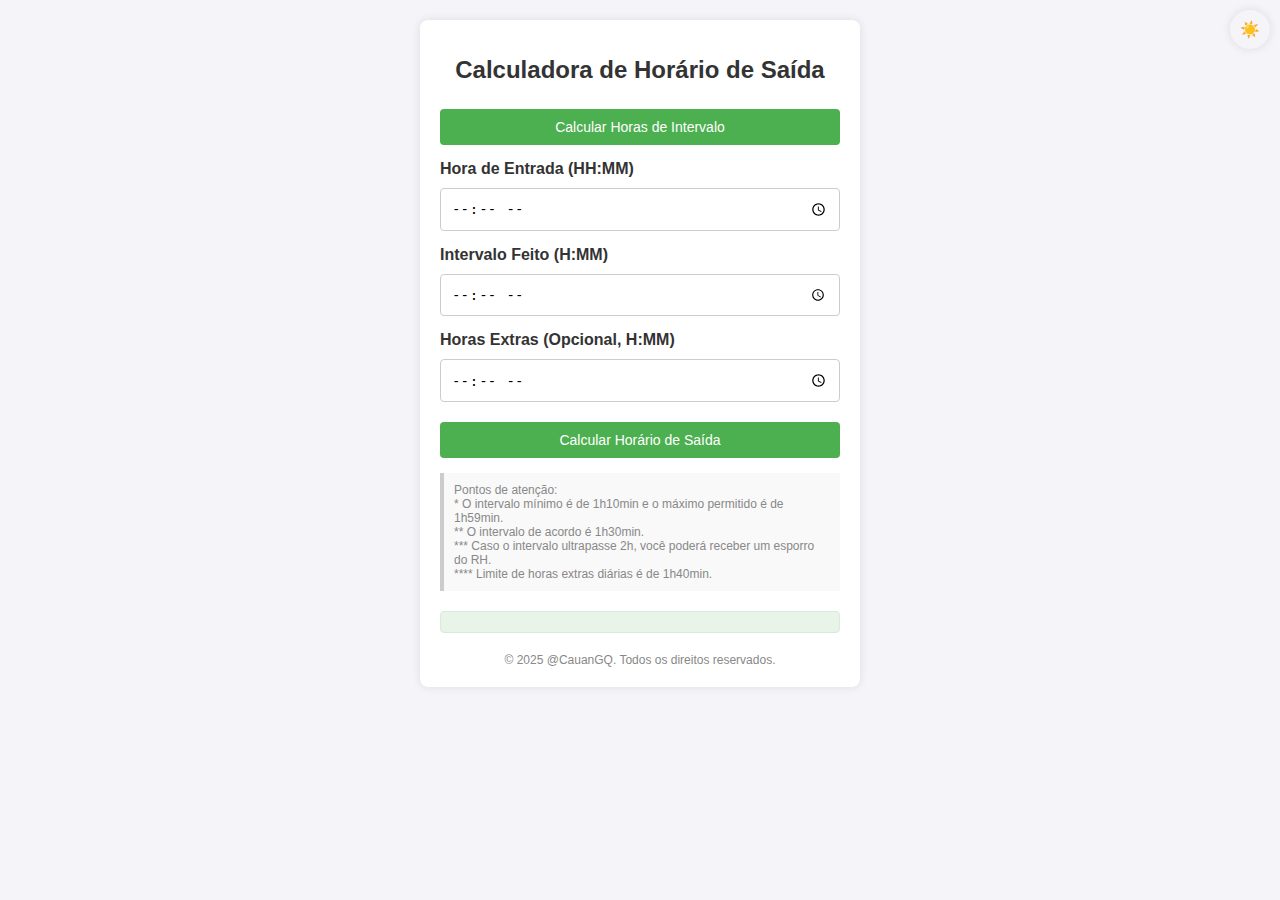
==== src/Pages/Calcular-saida/index.html @ a763ad29 "Versão 1.0" ====
<!DOCTYPE html>
<html lang="pt-BR">
<head>
    <meta charset="UTF-8">
    <meta name="viewport" content="width=device-width, initial-scale=1.0">
    <title>Calculadora de Horário de Saída</title>
    <link rel="stylesheet" href="styles.css">
    <script async src="https://pagead2.googlesyndication.com/pagead/js/adsbygoogle.js?client=ca-pub-1725283356900247"
     crossorigin="anonymous"></script>
</head>
<body class="light">

<!-- Botão de alternância de tema -->
<div class="theme-toggle" id="theme-toggle">
    <span class="light-icon">☀️</span>
    <span class="dark-icon">🌙</span>
</div>

<div class="container">
    <h1>Calculadora de Horário de Saída</h1>

    <div class="input-group">
        <button type="button" id="openPopup">Calcular Horas de Intervalo</button>
    </div>

    <form id="calcForm">
        <div class="input-group">
            <label for="horaEntrada">Hora de Entrada (HH:MM)</label>
            <input type="time" id="horaEntrada" required>
        </div>

        <div class="input-group">
            <label for="intervalo">Intervalo Feito (H:MM)</label>
            <input type="time" id="intervalo" step="60" required>
        </div>

        <div class="input-group">
            <label for="horasExtras">Horas Extras (Opcional, H:MM)</label>
            <input type="time" id="horasExtras" step="60">
        </div>

        <div class="input-group">
            <button type="submit">Calcular Horário de Saída</button>
        </div>
    </form>

    <div class="note">
        Pontos de atenção:<br>
        * O intervalo mínimo é de 1h10min e o máximo permitido é de 1h59min.<br>
        ** O intervalo de acordo é 1h30min.<br>
        *** Caso o intervalo ultrapasse 2h, você poderá receber um esporro do RH.<br>
        **** Limite de horas extras diárias é de 1h40min.<br>
    </div>

    <div class="result" id="result"></div>

    <div class="copyright">
        &copy; 2025 @CauanGQ. Todos os direitos reservados.
    </div>
</div>

<div class="overlay" id="overlay"></div>
<div class="popup" id="popup">
    <h2>Calcular Horas de Intervalo</h2>
    <label for="saidaIntervalo">Horário de Saída para Intervalo (HH:MM)</label>
    <input type="time" id="saidaIntervalo" required>

    <label for="voltaIntervalo">Horário de Volta do Intervalo (HH:MM)</label>
    <input type="time" id="voltaIntervalo" required>

    <div class="btn-group">
        <button id="calcularIntervalo">Calcular Intervalo</button>
        <button id="closePopup">Fechar</button>
    </div>

    <div id="intervaloResult"></div>
</div>

<script src="script.js"></script>

</body>
</html>
---- src/Pages/Calcular-saida/styles.css ----
body {
    font-family: Arial, sans-serif;
    background-color: #f4f4f9;
    padding: 20px;
    margin: 0;
}

.container {
    max-width: 400px;
    margin: 0 auto;
    background-color: white;
    padding: 20px;
    border-radius: 8px;
    box-shadow: 0 0 10px rgba(0, 0, 0, 0.1);
    overflow: hidden; /* Para evitar que inputs saiam do contêiner */
}

h1 {
    text-align: center;
    margin-bottom: 20px;
    font-size: 24px;
}

.input-group {
    margin-bottom: 15px;
}

label {
    display: block;
    font-weight: bold;
    margin-bottom: 5px;
}

input, button {
    width: 100%;
    box-sizing: border-box; /* Garante que padding e borda sejam considerados no tamanho */
    padding: 10px;
    margin-top: 5px;
    border: 1px solid #ccc;
    border-radius: 4px;
    font-size: 14px;
}

button {
    background-color: #4CAF50;
    color: white;
    border: none;
    cursor: pointer;
}

button:hover {
    background-color: #45a049;
}

.result {
    text-align: center;
    font-size: 18px;
    margin-top: 20px;
    padding: 10px;
    border-radius: 4px;
    background-color: #e7f4e7;
    border: 1px solid #d4edda;
}

.note {
    font-size: 12px;
    color: #888;
    margin-bottom: 20px;
    text-align: left;
    padding: 10px;
    background-color: #f9f9f9;
    border-left: 4px solid #ccc;
}

.popup {
    display: none;
    position: fixed;
    top: 50%;
    left: 50%;
    transform: translate(-50%, -50%);
    background-color: white;
    border: 1px solid #ccc;
    padding: 20px;
    z-index: 10;
    box-shadow: 0 0 10px rgba(0, 0, 0, 0.5);
    border-radius: 8px;
}

.popup input {
    margin-bottom: 10px;
}

.popup button {
    width: auto;
}

.overlay {
    display: none;
    position: fixed;
    top: 0;
    left: 0;
    width: 100%;
    height: 100%;
    background-color: rgba(0, 0, 0, 0.5);
    z-index: 5;
}

.btn-group {
    display: flex;
    justify-content: space-between;
}

.copyright {
    text-align: center;
    margin-top: 20px;
    font-size: 12px;
    color: #888;
}

.theme-toggle {
    position: absolute;
    top: 10px;
    right: 10px;
    cursor: pointer;
    display: flex;
    align-items: center;
    justify-content: center;
    background-color: #f4f4f9;
    padding: 10px;
    border-radius: 50%;
    box-shadow: 0 0 10px rgba(0, 0, 0, 0.1);
}

.theme-toggle .light-icon {
    display: none;
}

.theme-toggle .dark-icon {
    display: none;
}

body.light .theme-toggle .light-icon {
    display: block;
}

body.dark .theme-toggle .dark-icon {
    display: block;
}

/* Tema Claro */
body.light {
    background-color: #f4f4f9;
    color: #333;
}

body.light .container {
    background-color: white;
}

/* Tema Escuro */
body.dark {
    background-color: #333;
    color: white;
}

body.dark .container {
    background-color: #444;
}
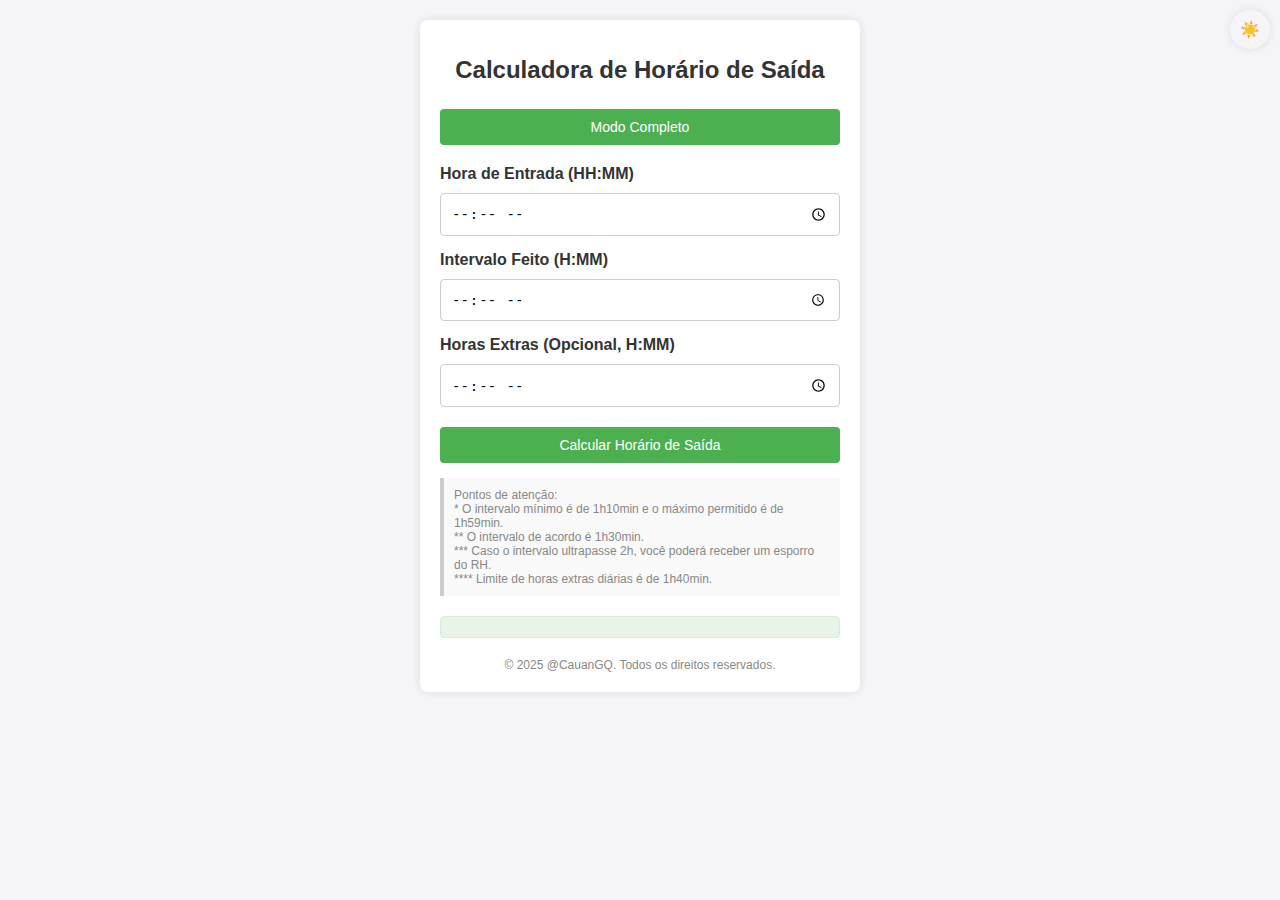
==== commit bf43c4e3: "Versão 1.1" ====
--- a/src/Pages/Calcular-saida/index.html
+++ b/src/Pages/Calcular-saida/index.html
@@ -4,6 +4,7 @@
     <meta charset="UTF-8">
     <meta name="viewport" content="width=device-width, initial-scale=1.0">
     <title>Calculadora de Horário de Saída</title>
+    <link rel="icon" type="image/png" href="Menu-Icon.webp" sizes="32x32">
     <link rel="stylesheet" href="styles.css">
     <script async src="https://pagead2.googlesyndication.com/pagead/js/adsbygoogle.js?client=ca-pub-1725283356900247"
      crossorigin="anonymous"></script>
@@ -19,8 +20,9 @@
 <div class="container">
     <h1>Calculadora de Horário de Saída</h1>
 
-    <div class="input-group">
-        <button type="button" id="openPopup">Calcular Horas de Intervalo</button>
+    <!-- Botão para alternar entre os modos de cálculo -->
+    <div class="btn-group">
+        <button id="toggleMode">Modo Completo</button>
     </div>
 
     <form id="calcForm">
@@ -29,9 +31,20 @@
             <input type="time" id="horaEntrada" required>
         </div>
 
-        <div class="input-group">
+        <div class="input-group default-mode">
             <label for="intervalo">Intervalo Feito (H:MM)</label>
             <input type="time" id="intervalo" step="60" required>
+        </div>
+
+        <!-- Campos adicionais para o modo completo -->
+        <div class="input-group full-mode hidden">
+            <label for="saidaIntervalo">Hora de Saída para Intervalo (HH:MM)</label>
+            <input type="time" id="saidaIntervalo">
+        </div>
+
+        <div class="input-group full-mode hidden">
+            <label for="retornoIntervalo">Hora de Retorno do Intervalo (HH:MM)</label>
+            <input type="time" id="retornoIntervalo">
         </div>
 
         <div class="input-group">
@@ -59,23 +72,6 @@
     </div>
 </div>
 
-<div class="overlay" id="overlay"></div>
-<div class="popup" id="popup">
-    <h2>Calcular Horas de Intervalo</h2>
-    <label for="saidaIntervalo">Horário de Saída para Intervalo (HH:MM)</label>
-    <input type="time" id="saidaIntervalo" required>
-
-    <label for="voltaIntervalo">Horário de Volta do Intervalo (HH:MM)</label>
-    <input type="time" id="voltaIntervalo" required>
-
-    <div class="btn-group">
-        <button id="calcularIntervalo">Calcular Intervalo</button>
-        <button id="closePopup">Fechar</button>
-    </div>
-
-    <div id="intervaloResult"></div>
-</div>
-
 <script src="script.js"></script>
 
 </body>
--- a/src/Pages/Calcular-saida/styles.css
+++ b/src/Pages/Calcular-saida/styles.css
@@ -1,5 +1,3 @@
-
-
 body {
     font-family: Arial, sans-serif;
     background-color: #f4f4f9;
@@ -14,7 +12,7 @@
     padding: 20px;
     border-radius: 8px;
     box-shadow: 0 0 10px rgba(0, 0, 0, 0.1);
-    overflow: hidden; /* Para evitar que inputs saiam do contêiner */
+    overflow: hidden;
 }
 
 h1 {
@@ -35,7 +33,7 @@
 
 input, button {
     width: 100%;
-    box-sizing: border-box; /* Garante que padding e borda sejam considerados no tamanho */
+    box-sizing: border-box;
     padding: 10px;
     margin-top: 5px;
     border: 1px solid #ccc;
@@ -61,6 +59,7 @@
     padding: 10px;
     border-radius: 4px;
     background-color: #e7f4e7;
+    color: #333;
     border: 1px solid #d4edda;
 }
 
@@ -74,42 +73,10 @@
     border-left: 4px solid #ccc;
 }
 
-.popup {
-    display: none;
-    position: fixed;
-    top: 50%;
-    left: 50%;
-    transform: translate(-50%, -50%);
-    background-color: white;
-    border: 1px solid #ccc;
-    padding: 20px;
-    z-index: 10;
-    box-shadow: 0 0 10px rgba(0, 0, 0, 0.5);
-    border-radius: 8px;
-}
-
-.popup input {
-    margin-bottom: 10px;
-}
-
-.popup button {
-    width: auto;
-}
-
-.overlay {
-    display: none;
-    position: fixed;
-    top: 0;
-    left: 0;
-    width: 100%;
-    height: 100%;
-    background-color: rgba(0, 0, 0, 0.5);
-    z-index: 5;
-}
-
 .btn-group {
     display: flex;
-    justify-content: space-between;
+    justify-content: center;
+    margin-bottom: 20px;
 }
 
 .copyright {
@@ -149,7 +116,6 @@
     display: block;
 }
 
-/* Tema Claro */
 body.light {
     background-color: #f4f4f9;
     color: #333;
@@ -159,7 +125,6 @@
     background-color: white;
 }
 
-/* Tema Escuro */
 body.dark {
     background-color: #333;
     color: white;
@@ -167,4 +132,8 @@
 
 body.dark .container {
     background-color: #444;
-}+}
+
+.hidden {
+    display: none;
+}
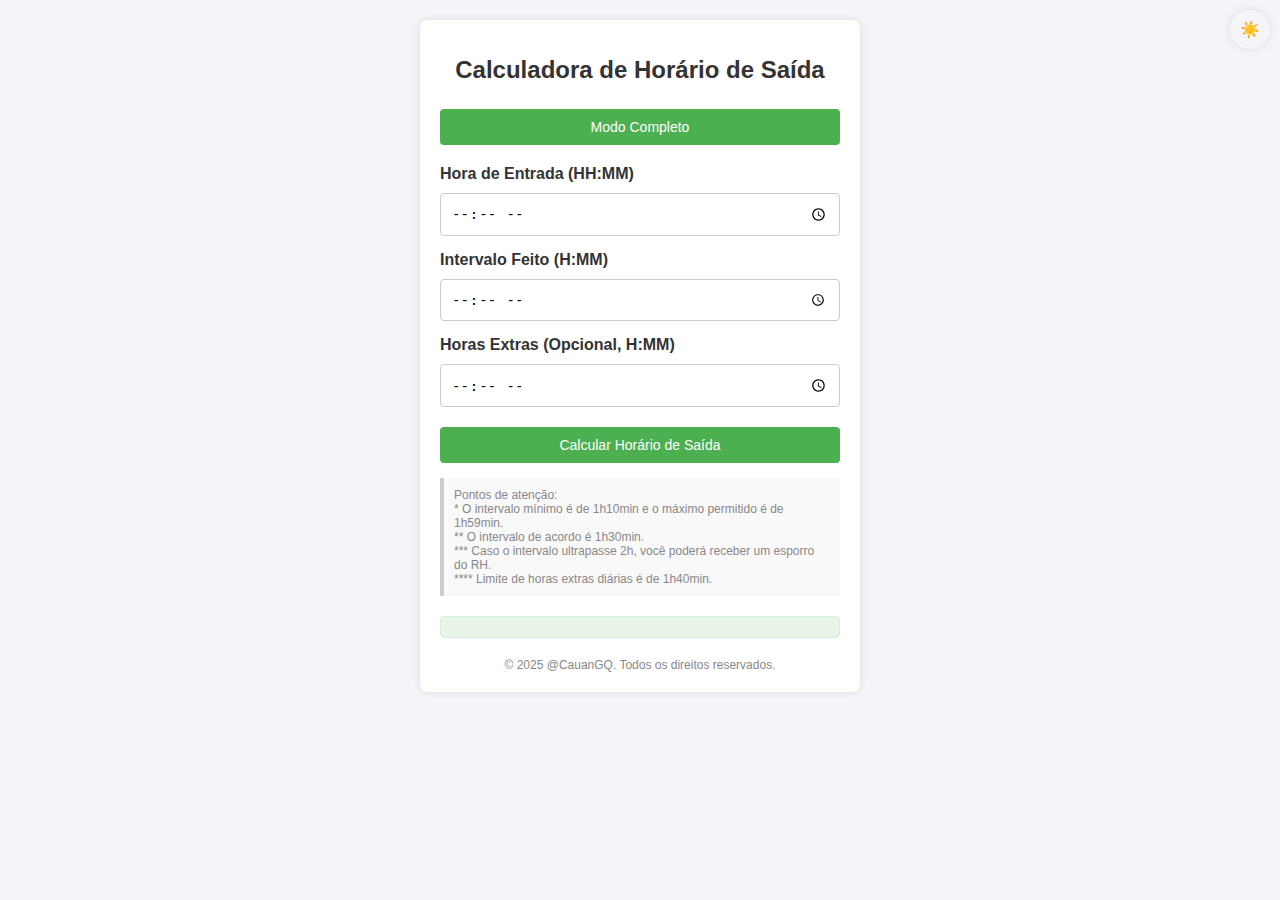
==== commit a39dcc00: "Remoção do Erro input (required)" ====
--- a/src/Pages/Calcular-saida/index.html
+++ b/src/Pages/Calcular-saida/index.html
@@ -28,12 +28,12 @@
     <form id="calcForm">
         <div class="input-group">
             <label for="horaEntrada">Hora de Entrada (HH:MM)</label>
-            <input type="time" id="horaEntrada" required>
+            <input type="time" id="horaEntrada">
         </div>
 
         <div class="input-group default-mode">
             <label for="intervalo">Intervalo Feito (H:MM)</label>
-            <input type="time" id="intervalo" step="60" required>
+            <input type="time" id="intervalo" step="60">
         </div>
 
         <!-- Campos adicionais para o modo completo -->
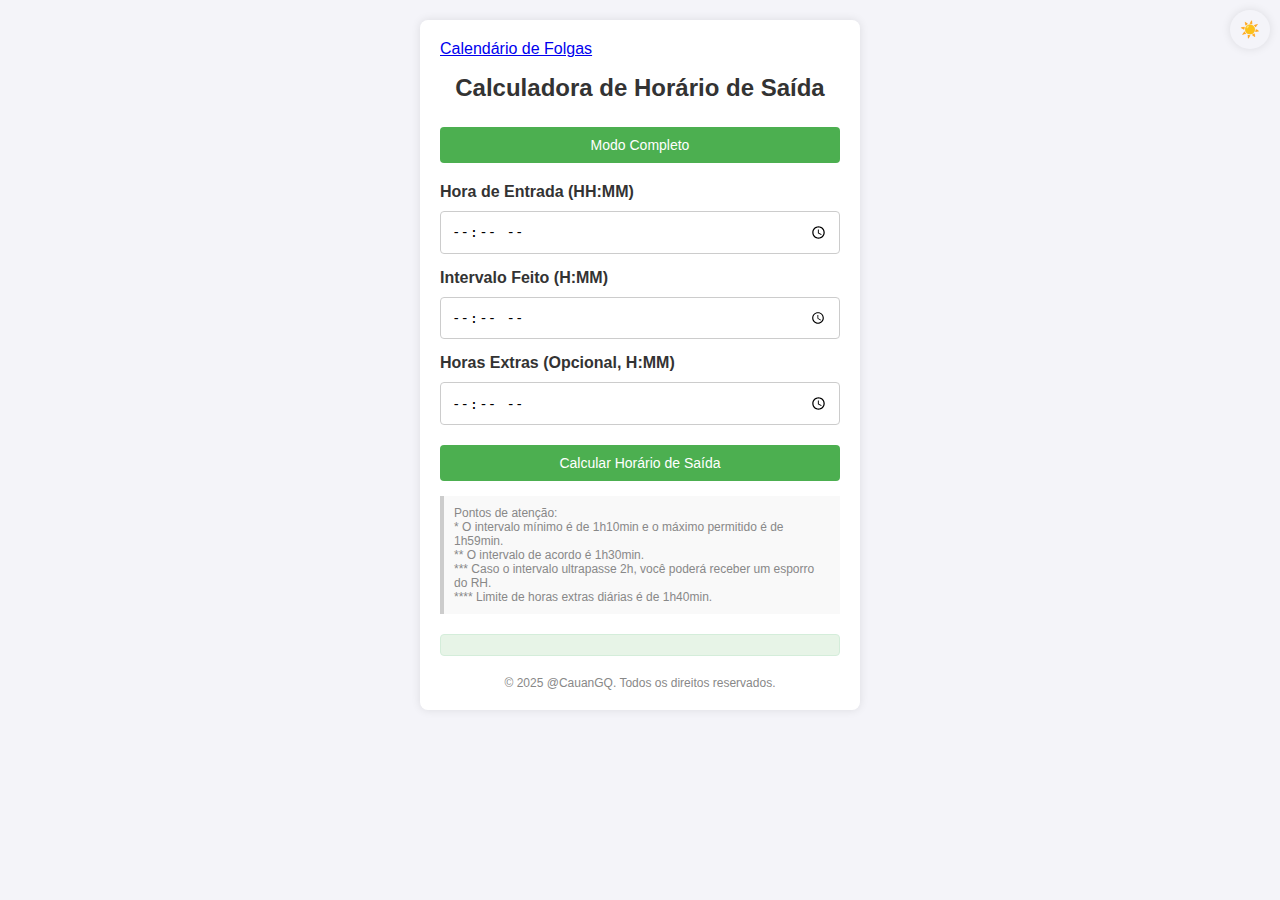
==== commit f605068a: "Versão 2.0" ====
--- a/src/Pages/Calcular-saida/index.html
+++ b/src/Pages/Calcular-saida/index.html
@@ -18,6 +18,7 @@
 </div>
 
 <div class="container">
+    <a id="folga" href="/src/Pages/Calendario-Folga/index.html">Calendário de Folgas</a>
     <h1>Calculadora de Horário de Saída</h1>
 
     <!-- Botão para alternar entre os modos de cálculo -->
@@ -28,12 +29,12 @@
     <form id="calcForm">
         <div class="input-group">
             <label for="horaEntrada">Hora de Entrada (HH:MM)</label>
-            <input type="time" id="horaEntrada">
+            <input type="time" id="horaEntrada" required>
         </div>
 
         <div class="input-group default-mode">
             <label for="intervalo">Intervalo Feito (H:MM)</label>
-            <input type="time" id="intervalo" step="60">
+            <input type="time" id="intervalo" step="60" required>
         </div>
 
         <!-- Campos adicionais para o modo completo -->
